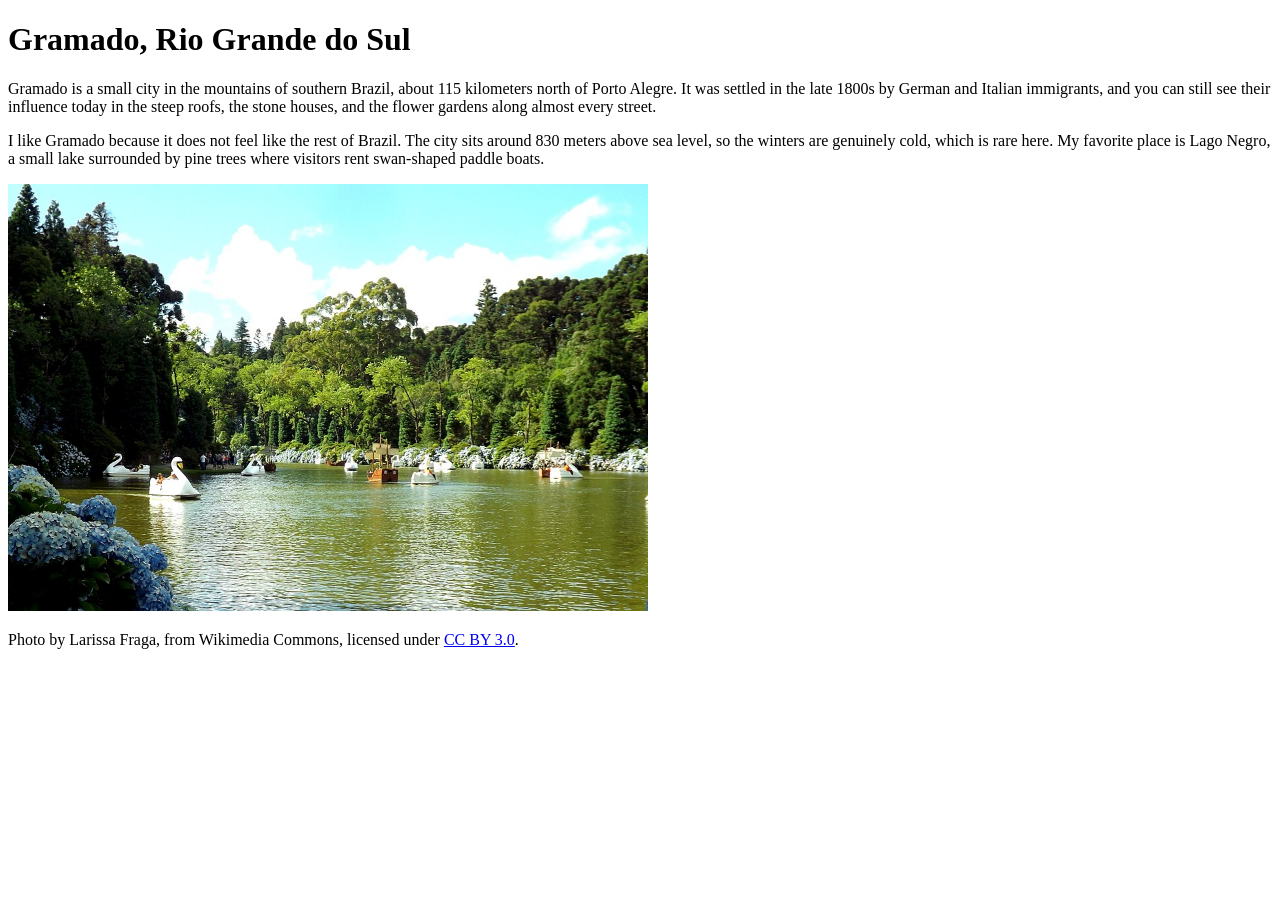
==== week01/favorite-city.html @ 58bf7243 "add favorite city page" ====
<!DOCTYPE html>
<html lang="en">
<head>
    <meta charset="UTF-8">
    <meta name="viewport" content="width=device-width, initial-scale=1.0">
    <title>My Favorite City - Gramado</title>
</head>
<body>
    <h1>Gramado, Rio Grande do Sul</h1>

    <p>Gramado is a small city in the mountains of southern Brazil, about 115 kilometers north
    of Porto Alegre. It was settled in the late 1800s by German and Italian immigrants, and you
    can still see their influence today in the steep roofs, the stone houses, and the flower
    gardens along almost every street.</p>

    <p>I like Gramado because it does not feel like the rest of Brazil. The city sits around 830
    meters above sea level, so the winters are genuinely cold, which is rare here. My favorite
    place is Lago Negro, a small lake surrounded by pine trees where visitors rent swan-shaped
    paddle boats.</p>

    <img src="images/gramado-lago-negro.jpg"
         alt="Lago Negro in Gramado: white swan-shaped paddle boats on a green lake, blue hydrangeas in the foreground, and a dense pine forest along the shore"
         width="640">

    <p>Photo by Larissa Fraga, from Wikimedia Commons, licensed under
    <a href="https://creativecommons.org/licenses/by/3.0">CC BY 3.0</a>.</p>
</body>
</html>
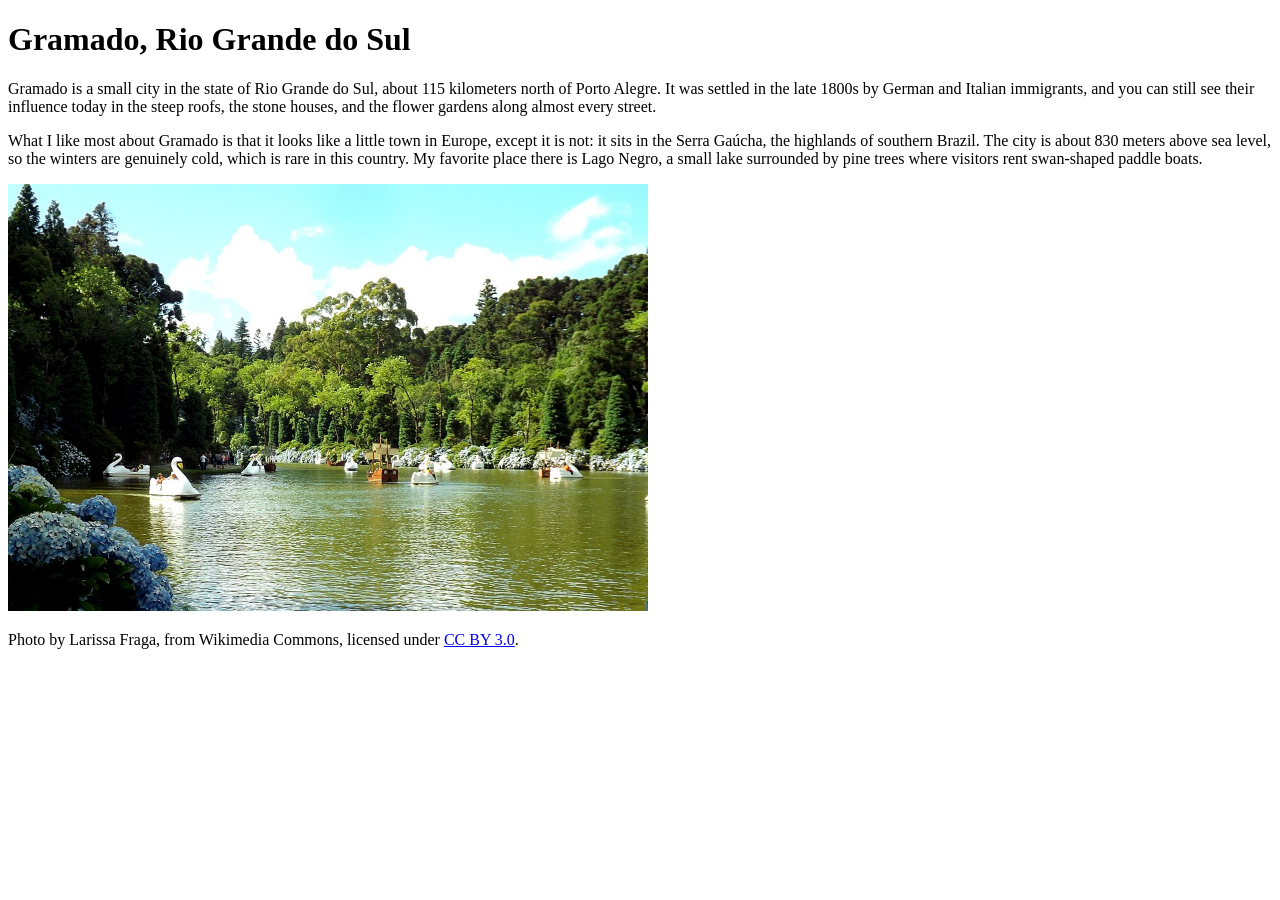
==== commit 965539af: "describe why Gramado feels European in the Serra Gaucha" ====
--- a/week01/favorite-city.html
+++ b/week01/favorite-city.html
@@ -8,15 +8,16 @@
 <body>
     <h1>Gramado, Rio Grande do Sul</h1>
 
-    <p>Gramado is a small city in the mountains of southern Brazil, about 115 kilometers north
+    <p>Gramado is a small city in the state of Rio Grande do Sul, about 115 kilometers north
     of Porto Alegre. It was settled in the late 1800s by German and Italian immigrants, and you
     can still see their influence today in the steep roofs, the stone houses, and the flower
     gardens along almost every street.</p>
 
-    <p>I like Gramado because it does not feel like the rest of Brazil. The city sits around 830
-    meters above sea level, so the winters are genuinely cold, which is rare here. My favorite
-    place is Lago Negro, a small lake surrounded by pine trees where visitors rent swan-shaped
-    paddle boats.</p>
+    <p>What I like most about Gramado is that it looks like a little town in Europe, except it
+    is not: it sits in the Serra Gaúcha, the highlands of southern Brazil. The city is about 830
+    meters above sea level, so the winters are genuinely cold, which is rare in this country. My
+    favorite place there is Lago Negro, a small lake surrounded by pine trees where visitors rent
+    swan-shaped paddle boats.</p>
 
     <img src="images/gramado-lago-negro.jpg"
          alt="Lago Negro in Gramado: white swan-shaped paddle boats on a green lake, blue hydrangeas in the foreground, and a dense pine forest along the shore"
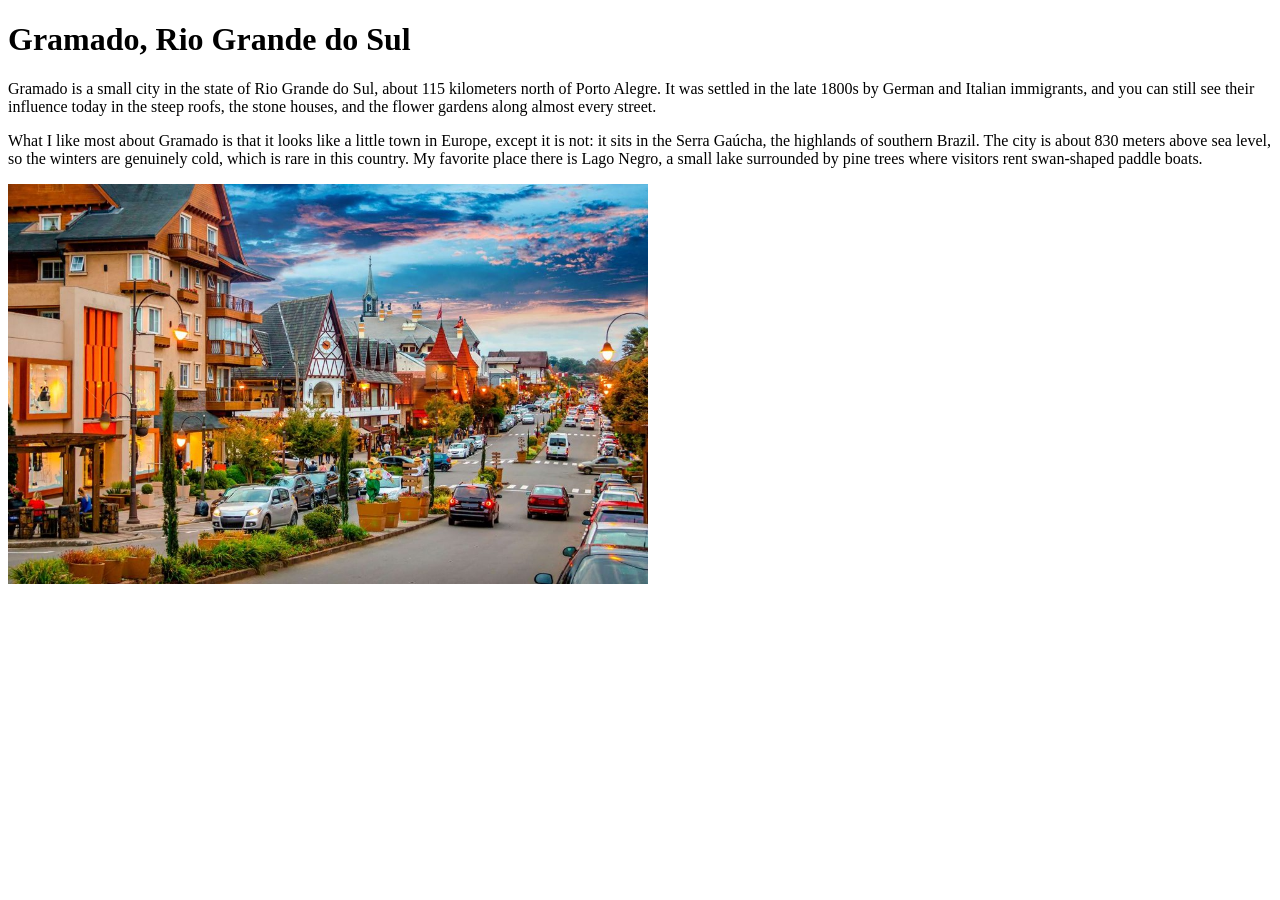
==== commit 00f37687: "swap favorite city photo for downtown Gramado at dusk Replace the Lago Negro photo with a view of th" ====
--- a/week01/favorite-city.html
+++ b/week01/favorite-city.html
@@ -19,11 +19,8 @@
     favorite place there is Lago Negro, a small lake surrounded by pine trees where visitors rent
     swan-shaped paddle boats.</p>
 
-    <img src="images/gramado-lago-negro.jpg"
-         alt="Lago Negro in Gramado: white swan-shaped paddle boats on a green lake, blue hydrangeas in the foreground, and a dense pine forest along the shore"
+    <img src="images/gramado.jpg"
+         alt="Main avenue of Gramado at dusk: half-timbered buildings with steep roofs and a clock tower, glowing shop windows, flower planters along the median, and cars lining the street"
          width="640">
-
-    <p>Photo by Larissa Fraga, from Wikimedia Commons, licensed under
-    <a href="https://creativecommons.org/licenses/by/3.0">CC BY 3.0</a>.</p>
 </body>
 </html>
